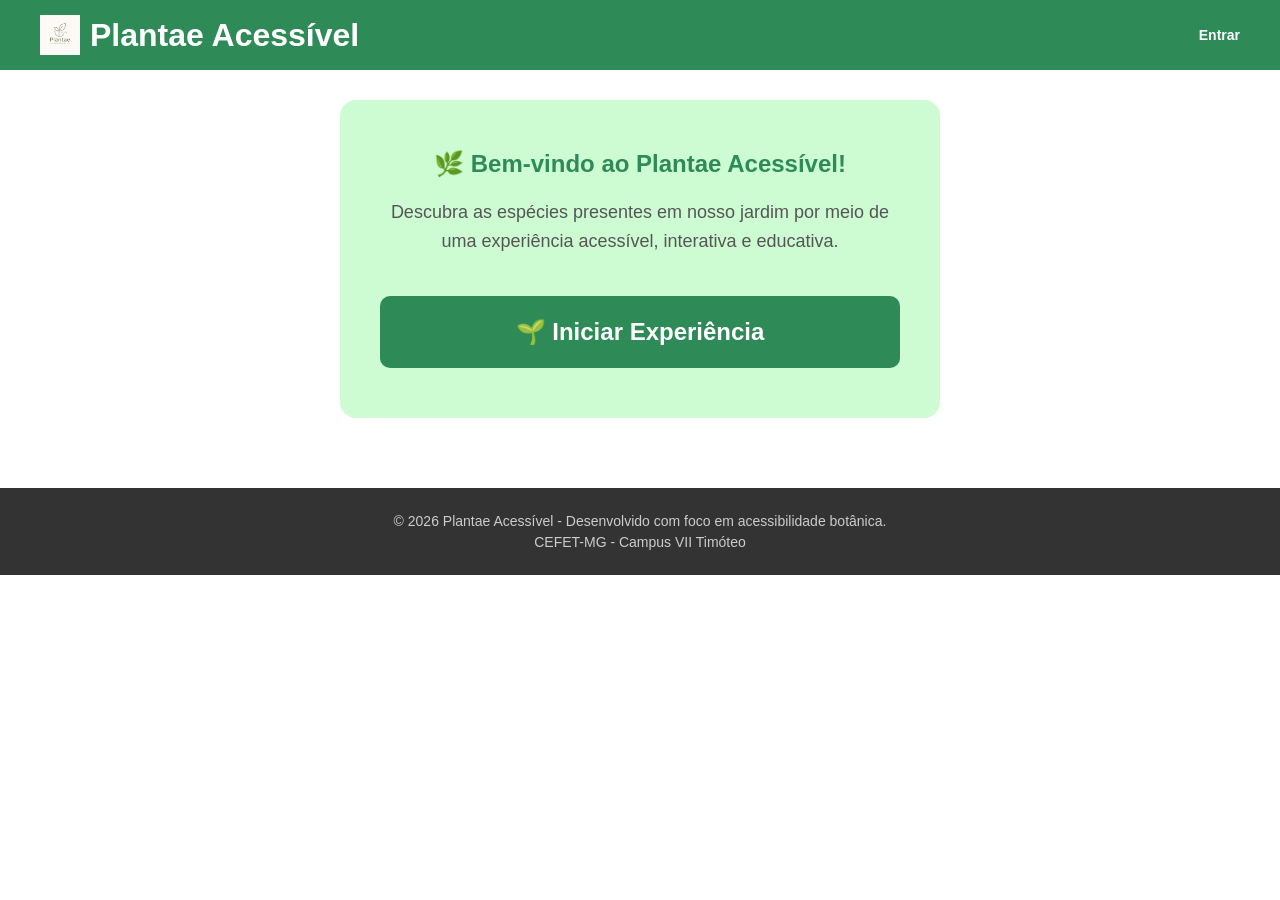
==== index.html @ 214d7967 "Criei a Tela INICIAL e interação com as outras" ====
<!DOCTYPE html>
<html lang="pt-BR">

<head>
    <meta charset="UTF-8">
    <meta name="viewport" content="width=device-width, initial-scale=1.0">
    <title>Plantae Acessível</title>

    <link rel="stylesheet" href="css/style.css">
</head>

<body>

    <header id="cabecalhoNav">
        <div class="header-container">

            <div class="logo-area">
                <img src="imagens/logo.png" alt="Plantae Acessível" class="logo-img">
                <h1>Plantae Acessível</h1>
            </div>

            <nav class="menu-nav">
                <a href="login.html">Entrar</a>
            </nav>

        </div>
    </header>

    <main class="container">

        <div class="card telaInicial">

            <h2>🌿 Bem-vindo ao Plantae Acessível!</h2>

            <p class="textoInicial">
                Descubra as espécies presentes em nosso jardim por meio de uma
                experiência acessível, interativa e educativa.
            </p>

            <button class="btn-iniciar"
                onclick="window.location.href='catalogo.html'">

                🌱 Iniciar Experiência

            </button>

        </div>

    </main>

    <footer id="rodapeGlobal">
        <div class="footer-container">
            <p>&copy; 2026 Plantae Acessível - Desenvolvido com foco em acessibilidade botânica.</p>
            <p>CEFET-MG - Campus VII Timóteo</p>
        </div>
    </footer>

</body>

</html>
---- css/style.css ----
/* ===========================
   RESET
=========================== */

* {
    margin: 0;
    padding: 0;
    box-sizing: border-box;
    font-family: Arial, Helvetica, sans-serif;
}

/* ===========================
   GERAL
=========================== */

body {
    background: #ffffff;
    color: #121212;
}

#cabecalho {
    background: #ffffff;
    color: #0E381C;
    text-align: center;
    padding: 14px;
    font-size: 1.2rem;
    font-weight: bold;
}

/* ===========================
   CONTAINER
=========================== */

.container {
    display: flex;
    justify-content: center;
    padding: 30px 15px;
}

.card {
    width: 90%;
    max-width: 600px;
    background: #CDFCD3;
    border-radius: 16px;
    padding: 25px;
    color: #121212;
}

.card img {
    width: 100%;
    border-radius: 12px;
}

/* ===========================
   TÍTULOS
=========================== */

.nomes {
    text-align: center;
    margin-bottom: 25px;
    color: #1A4326;
}

.nomes h2 {
    font-size: 1.3rem;
    margin-bottom: 8px;
}

.nomes p {
    color: #444;
}

/* ===========================
   INFORMAÇÕES
=========================== */

.informcoes {
    background: #D4A373;
    color: #121212;
    padding: 10px;
    margin-top: 10px;
    border-radius: 10px;
    font-size: 1rem;
}

/* ===========================
   BOTÕES PADRÃO
=========================== */

.audioDescricao,
.verLibras,
.saberMais {
    background: #1A4326;
    color: #F9DC5C;
    padding: 12px;
    margin-top: 10px;
    border-radius: 12px;
    font-weight: bold;
    cursor: pointer;
    transition: .3s;
}

.audioDescricao:hover,
.verLibras:hover,
.saberMais:hover {
    opacity: .9;
}

/* ===========================
   MENU
=========================== */

.menu {
    display: flex;
    flex-direction: column;
    gap: 15px;
    margin-top: 25px;
}

.btn-menu {
    background: #1A4326;
    color: #F9DC5C;
    border: none;
    border-radius: 12px;
    padding: 16px;
    font-size: 1rem;
    font-weight: bold;
    cursor: pointer;
    transition: .3s;
}

.btn-menu:hover {
    background: #275d36;
    transform: translateY(-2px);
}

.btn-menu:active {
    transform: scale(.98);
}

/* ===========================
   PESQUISA
=========================== */

.pesquisa {
    margin-bottom: 30px;
}

.pesquisa h3 {
    color: #1A4326;
    margin-bottom: 12px;
}

.pesquisa form {
    display: flex;
    flex-direction: column;
    gap: 12px;
}

.pesquisa input {
    padding: 12px;
    border: 2px solid #B4E7BD;
    border-radius: 10px;
    font-size: 1rem;
}

.btn-pesquisar {
    background: #1A4326;
    color: #F9DC5C;
    border: none;
    border-radius: 10px;
    padding: 12px;
    font-size: 1rem;
    font-weight: bold;
    cursor: pointer;
    transition: .3s;
}

.btn-pesquisar:hover {
    opacity: .9;
}

/* ===========================
   LISTA DE PLANTAS
=========================== */

.lista-plantas h3 {
    color: #1A4326;
    margin-bottom: 15px;
}

.planta-item {
    background: #ffffff;
    border-radius: 12px;
    padding: 15px;
    margin-bottom: 15px;

    display: flex;
    justify-content: space-between;
    align-items: center;
}

.planta-item span {
    font-weight: bold;
    color: #1A4326;
}

/* ===========================
   AÇÕES
=========================== */

.acoes {
    display: flex;
    gap: 8px;
}

.acoes button {
    border: none;
    border-radius: 8px;
    padding: 8px 14px;
    cursor: pointer;
    font-weight: bold;
    transition: .3s;
}

.acoes button:hover {
    opacity: .9;
}

.btn-ver {
    background: #4CAF50;
    color: white;
}

.btn-editar {
    background: #F9DC5C;
}

.btn-excluir {
    background: #E74C3C;
    color: white;
}

/* ===========================
   NOVA PLANTA
=========================== */

.nova-planta {
    margin-top: 25px;
    text-align: center;
}

.nova-planta p {
    margin-bottom: 12px;
    color: #1A4326;
}

.btn-principal {
    width: 100%;
    background: #1A4326;
    color: #F9DC5C;
    border: none;
    border-radius: 12px;
    padding: 14px;
    font-size: 1rem;
    font-weight: bold;
    cursor: pointer;
    transition: .3s;
}

.btn-principal:hover {
    opacity: .9;
}

/* ===========================
   CATÁLOGO
=========================== */

.catalogo{
    display: flex;
    flex-direction: column;
    gap: 20px;
    margin-top: 25px;
}

.card-planta{
    background: #ffffff;
    border-radius: 12px;
    padding: 15px;
    text-align: center;
}

.card-planta img{
    width: 100%;
    border-radius: 12px;
    margin-bottom: 12px;
}

.card-planta h3{
    color: #1A4326;
    margin-bottom: 5px;
}

.card-planta p{
    color: #555;
    margin-bottom: 15px;
}

/* ===========================
   PÁGINA DA PLANTA
=========================== */

.informcoes h3{
    color:#1A4326;
    margin-bottom:10px;
}

.informcoes p{
    line-height:1.6;
}

.informcoes strong{
    color:#1A4326;
}

.audioDescricao,
.verLibras{
    width:100%;
    border:none;
    font-size:1rem;
}

.audioDescricao{
    margin-top:20px;
}

.menu{
    margin-top:25px;
}

/* ===========================
   CADASTRO
=========================== */

.cadastro{
    margin-top:30px;
}

.cadastro h3{
    color:#1A4326;
    margin-bottom:15px;
}

.cadastro form{
    display:flex;
    flex-direction:column;
    gap:12px;
}

.cadastro label{
    font-weight:bold;
    color:#1A4326;
}

.cadastro input,
.cadastro textarea,
.cadastro select{

    padding:12px;
    border:2px solid #B4E7BD;
    border-radius:10px;
    font-size:1rem;

}

.cadastro textarea{
    resize:vertical;
    min-height:100px;
}

/* ===========================
   HEADER E FOOTER
=========================== */

#cabecalhoNav {
    background-color: #2E8B57; /* Verde folha */
    color: white;
    padding: 15px 20px;
}

.header-container {
    display: flex;
    justify-content: space-between;
    align-items: center;
    max-width: 1200px;
    margin: 0 auto;
}

.logo-area {
    display: flex;
    align-items: center;
    gap: 10px;
}

.logo-img {
    height: 40px;
    width: auto;
}

.menu-nav a {
    color: white;
    text-decoration: none;
    margin-left: 20px;
    font-weight: bold;
}

.btn-login-header {
    background-color: #fff;
    color: #2E8B57 !important;
    padding: 5px 12px;
    border-radius: 4px;
}

#rodapeGlobal {
    background-color: #333;
    color: #ccc;
    text-align: center;
    padding: 20px;
    font-size: 14px;
    margin-top: 40px;
}

.footer-container p {
    margin: 5px 0;
}


/* ==========================
   Tela Inicial
========================== */

.telaInicial {

    text-align: center;
    padding: 50px 40px;

}

.telaInicial h2 {

    color: #2E8B57;
    margin-bottom: 20px;

}

.textoInicial {

    font-size: 18px;
    color: #555;
    margin-bottom: 40px;
    line-height: 1.6;

}

.btn-iniciar {

    width: 100%;
    padding: 22px;

    background-color: #2E8B57;

    color: white;

    border: none;
    border-radius: 10px;

    font-size: 24px;
    font-weight: bold;

    cursor: pointer;

    transition: 0.3s;

}

.btn-iniciar:hover {

    background-color: #246b43;
    transform: scale(1.02);

}

.menu-nav a {

    font-size: 14px;

}


/* ===========================
   RESPONSIVIDADE
=========================== */

@media (max-width: 600px) {

    .card {
        width: 100%;
    }

    .planta-item {
        flex-direction: column;
        align-items: flex-start;
        gap: 12px;
    }

    .acoes {
        width: 100%;
        justify-content: space-between;
    }

    .acoes button {
        flex: 1;
    }

}
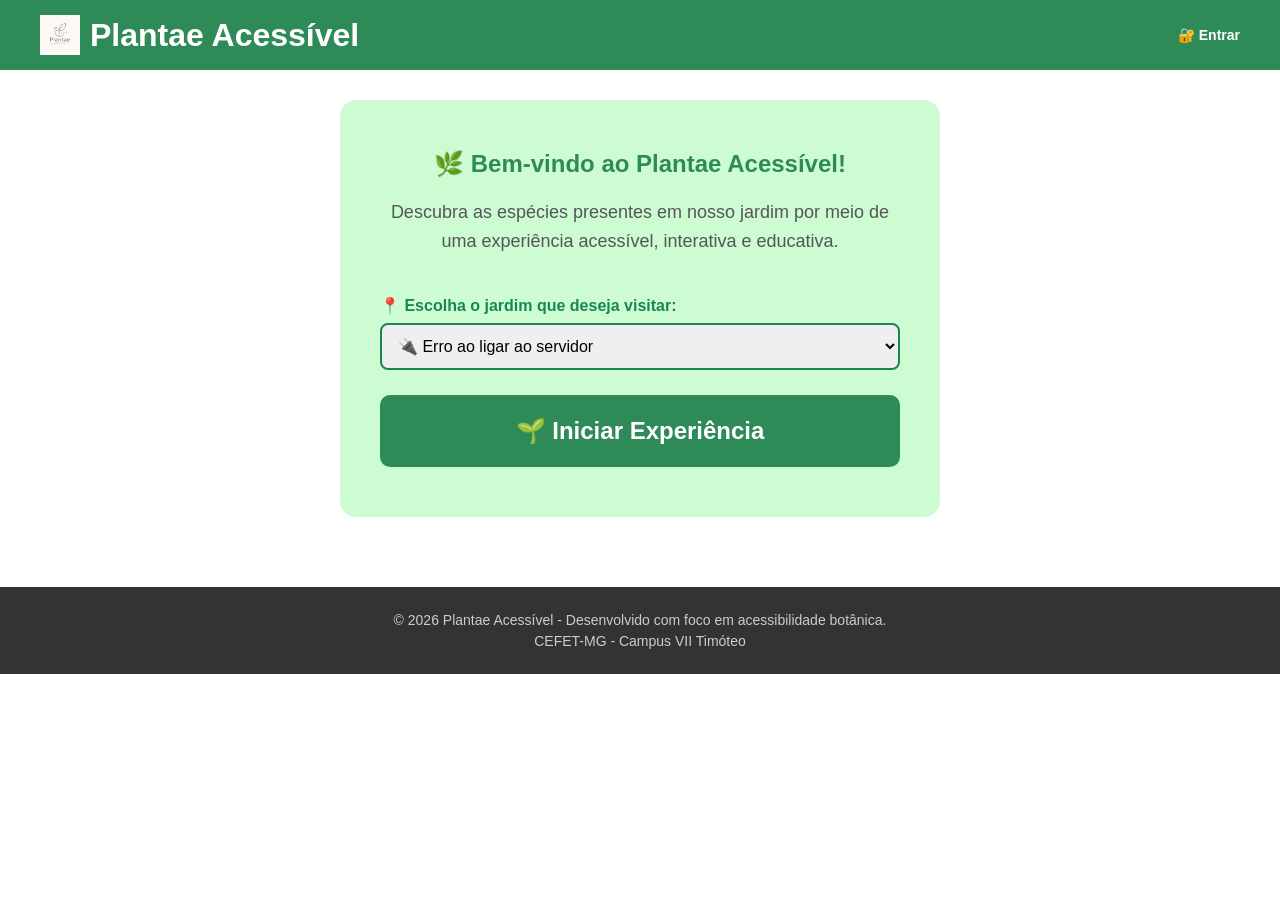
==== commit 99397a9e: "integra backend com frontend e valida api Preparação para publicação do projeto em nuvem" ====
--- a/index.html
+++ b/index.html
@@ -5,7 +5,6 @@
     <meta charset="UTF-8">
     <meta name="viewport" content="width=device-width, initial-scale=1.0">
     <title>Plantae Acessível</title>
-
     <link rel="stylesheet" href="css/style.css">
 </head>
 
@@ -19,7 +18,7 @@
                 <h1>Plantae Acessível</h1>
             </div>
 
-            <nav class="menu-nav">
+            <nav class="menu-nav" id="menuNavegacaoSuperior">
                 <a href="login.html">Entrar</a>
             </nav>
 
@@ -37,11 +36,19 @@
                 experiência acessível, interativa e educativa.
             </p>
 
-            <button class="btn-iniciar"
-                onclick="window.location.href='catalogo.html'">
+            <div style="margin: 25px 0; text-align: left;">
+                <label for="selectJardimPublico"
+                    style="font-weight: bold; color: #198754; display: block; margin-bottom: 8px;">
+                    📍 Escolha o jardim que deseja visitar:
+                </label>
+                <select id="selectJardimPublico"
+                    style="width: 100%; padding: 12px; border-radius: 8px; border: 2px solid #198754; font-size: 16px;">
+                    <option value="">A carregar jardins...</option>
+                </select>
+            </div>
 
+            <button class="btn-iniciar" id="btnIniciarExperiencia">
                 🌱 Iniciar Experiência
-
             </button>
 
         </div>
@@ -55,6 +62,7 @@
         </div>
     </footer>
 
+    <script src="js/index.js"></script>
 </body>
 
 </html>
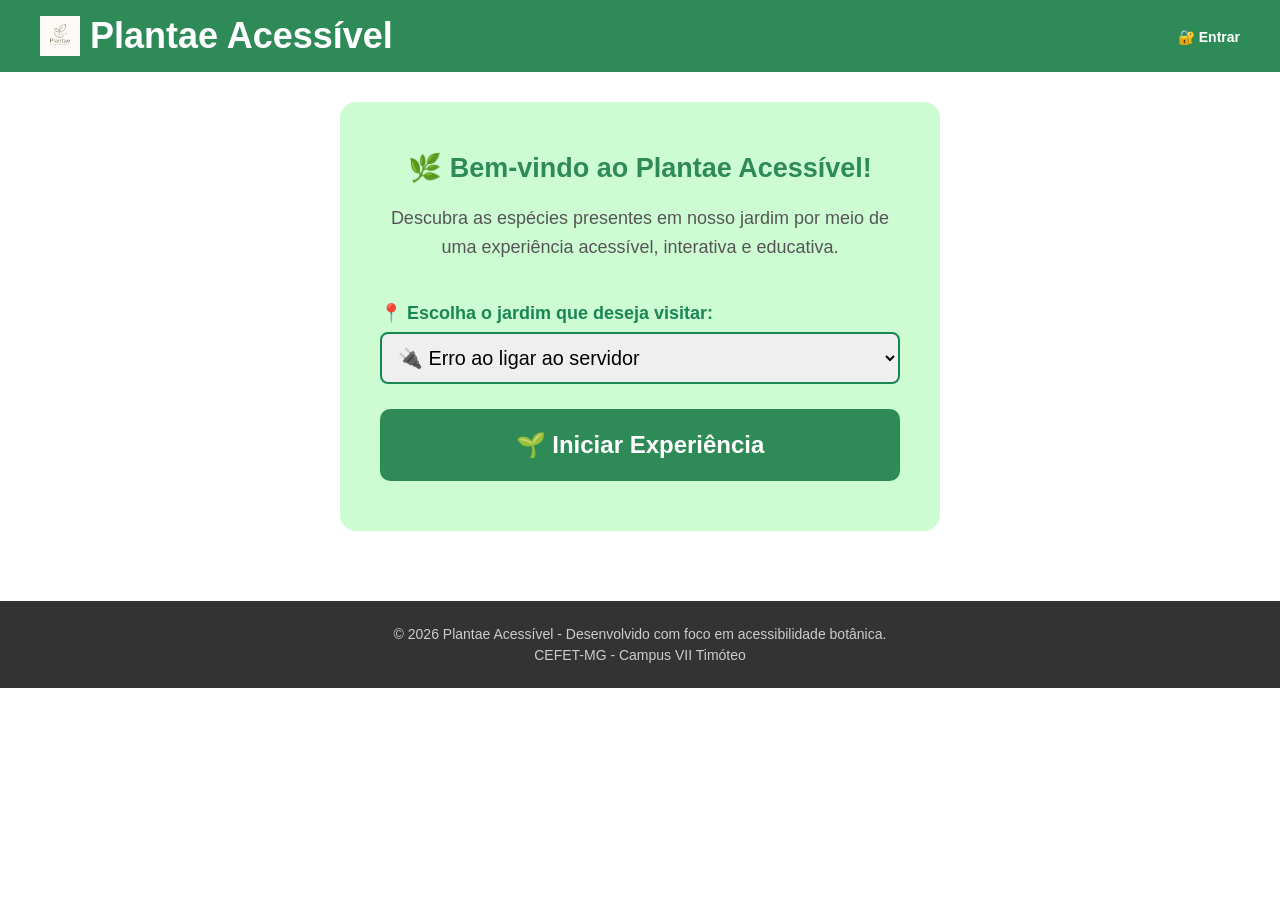
==== commit 56bb8c9d: "feat: acessibilidade no front end Como não usamos framework para o front end, estamos ajustando via " ====
--- a/index.html
+++ b/index.html
@@ -1,61 +1,48 @@
 <!DOCTYPE html>
 <html lang="pt-BR">
-
 <head>
     <meta charset="UTF-8">
     <meta name="viewport" content="width=device-width, initial-scale=1.0">
     <title>Plantae Acessível</title>
     <link rel="stylesheet" href="css/style.css">
 </head>
-
 <body>
-
-    <header id="cabecalhoNav">
+    <header id="cabecalhoNav" role="banner">
         <div class="header-container">
-
             <div class="logo-area">
-                <img src="imagens/logo.png" alt="Plantae Acessível" class="logo-img">
+                <img src="imagens/logo.png" alt="Logotipo verde com folhas do Plantae Acessível" class="logo-img">
                 <h1>Plantae Acessível</h1>
             </div>
-
-            <nav class="menu-nav" id="menuNavegacaoSuperior">
-                <a href="login.html">Entrar</a>
+            <nav class="menu-nav" id="menuNavegacaoSuperior" aria-label="Menu Superior">
+                <a href="login.html" aria-label="Entrar no sistema">Entrar</a>
             </nav>
-
         </div>
     </header>
 
-    <main class="container">
-
+    <main class="container" role="main">
         <div class="card telaInicial">
-
             <h2>🌿 Bem-vindo ao Plantae Acessível!</h2>
-
             <p class="textoInicial">
                 Descubra as espécies presentes em nosso jardim por meio de uma
                 experiência acessível, interativa e educativa.
             </p>
 
             <div style="margin: 25px 0; text-align: left;">
-                <label for="selectJardimPublico"
-                    style="font-weight: bold; color: #198754; display: block; margin-bottom: 8px;">
+                <label for="selectJardimPublico" style="font-weight: bold; color: #198754; display: block; margin-bottom: 8px;">
                     📍 Escolha o jardim que deseja visitar:
                 </label>
-                <select id="selectJardimPublico"
-                    style="width: 100%; padding: 12px; border-radius: 8px; border: 2px solid #198754; font-size: 16px;">
+                <select id="selectJardimPublico" aria-required="true" style="width: 100%; padding: 12px; border-radius: 8px; border: 2px solid #198754; font-size: 1.1rem;">
                     <option value="">A carregar jardins...</option>
                 </select>
             </div>
 
-            <button class="btn-iniciar" id="btnIniciarExperiencia">
+            <button class="btn-iniciar" id="btnIniciarExperiencia" aria-label="Iniciar experiência no jardim selecionado">
                 🌱 Iniciar Experiência
             </button>
-
         </div>
-
     </main>
 
-    <footer id="rodapeGlobal">
+    <footer id="rodapeGlobal" role="contentinfo">
         <div class="footer-container">
             <p>&copy; 2026 Plantae Acessível - Desenvolvido com foco em acessibilidade botânica.</p>
             <p>CEFET-MG - Campus VII Timóteo</p>
@@ -64,5 +51,4 @@
 
     <script src="js/index.js"></script>
 </body>
-
 </html>
--- a/css/style.css
+++ b/css/style.css
@@ -1,7 +1,6 @@
 /* ===========================
    RESET
 =========================== */
-
 * {
     margin: 0;
     padding: 0;
@@ -12,25 +11,57 @@
 /* ===========================
    GERAL
 =========================== */
-
 body {
     background: #ffffff;
     color: #121212;
 }
 
-#cabecalho {
-    background: #ffffff;
-    color: #0E381C;
-    text-align: center;
-    padding: 14px;
-    font-size: 1.2rem;
-    font-weight: bold;
+input,
+select,
+textarea,
+button,
+.btn {
+    min-height: 48px;
+    font-size: 1rem;
+}
+
+:root {
+    font-size: 112.5%; /* Aumenta a base para 18px (16px * 1.125) */
+}
+
+/* Foco de teclado de alto contraste */
+a:focus-visible,
+button:focus-visible,
+input:focus-visible,
+select:focus-visible,
+textarea:focus-visible {
+    outline: 4px solid #1A4326;
+    outline-offset: 4px;
+    border-radius: 4px;
+}
+
+/* ===========================
+   ACESSIBILIDADE: PAINÉIS E CARDS
+=========================== */
+.planta-card:focus-within,
+.planta-item:focus-within {
+    outline: 2px dashed #2E8B57;
+    outline-offset: 4px;
+    background-color: #f4fff6;
+}
+
+.acoes button {
+    font-size: 1rem; /* min-height de 44px removido para assumir 48px global */
+}
+
+input[type="search"] {
+    min-height: 48px;
+    width: 100%;
 }
 
 /* ===========================
    CONTAINER
 =========================== */
-
 .container {
     display: flex;
     justify-content: center;
@@ -54,7 +85,6 @@
 /* ===========================
    TÍTULOS
 =========================== */
-
 .nomes {
     text-align: center;
     margin-bottom: 25px;
@@ -73,7 +103,6 @@
 /* ===========================
    INFORMAÇÕES
 =========================== */
-
 .informcoes {
     background: #D4A373;
     color: #121212;
@@ -86,7 +115,6 @@
 /* ===========================
    BOTÕES PADRÃO
 =========================== */
-
 .audioDescricao,
 .verLibras,
 .saberMais {
@@ -109,7 +137,6 @@
 /* ===========================
    MENU
 =========================== */
-
 .menu {
     display: flex;
     flex-direction: column;
@@ -141,7 +168,6 @@
 /* ===========================
    PESQUISA
 =========================== */
-
 .pesquisa {
     margin-bottom: 30px;
 }
@@ -180,10 +206,13 @@
     opacity: .9;
 }
 
+.btn-pesquisar:active {
+    transform: scale(.98);
+}
+
 /* ===========================
    LISTA DE PLANTAS
 =========================== */
-
 .lista-plantas h3 {
     color: #1A4326;
     margin-bottom: 15px;
@@ -194,7 +223,6 @@
     border-radius: 12px;
     padding: 15px;
     margin-bottom: 15px;
-
     display: flex;
     justify-content: space-between;
     align-items: center;
@@ -208,7 +236,6 @@
 /* ===========================
    AÇÕES
 =========================== */
-
 .acoes {
     display: flex;
     gap: 8px;
@@ -234,6 +261,7 @@
 
 .btn-editar {
     background: #F9DC5C;
+    color: #121212; /* Contraste corrigido */
 }
 
 .btn-excluir {
@@ -244,7 +272,6 @@
 /* ===========================
    NOVA PLANTA
 =========================== */
-
 .nova-planta {
     margin-top: 25px;
     text-align: center;
@@ -272,36 +299,39 @@
     opacity: .9;
 }
 
+.btn-principal:active {
+    transform: scale(.98);
+}
+
 /* ===========================
    CATÁLOGO
 =========================== */
-
-.catalogo{
+.catalogo {
     display: flex;
     flex-direction: column;
     gap: 20px;
     margin-top: 25px;
 }
 
-.card-planta{
+.card-planta {
     background: #ffffff;
     border-radius: 12px;
     padding: 15px;
     text-align: center;
 }
 
-.card-planta img{
+.card-planta img {
     width: 100%;
     border-radius: 12px;
     margin-bottom: 12px;
 }
 
-.card-planta h3{
+.card-planta h3 {
     color: #1A4326;
     margin-bottom: 5px;
 }
 
-.card-planta p{
+.card-planta p {
     color: #555;
     margin-bottom: 15px;
 }
@@ -309,79 +339,70 @@
 /* ===========================
    PÁGINA DA PLANTA
 =========================== */
-
-.informcoes h3{
-    color:#1A4326;
-    margin-bottom:10px;
-}
-
-.informcoes p{
-    line-height:1.6;
-}
-
-.informcoes strong{
-    color:#1A4326;
+.informcoes h3 {
+    color: #1A4326;
+    margin-bottom: 10px;
+}
+
+.informcoes p {
+    line-height: 1.6;
+}
+
+.informcoes strong {
+    color: #1A4326;
 }
 
 .audioDescricao,
-.verLibras{
-    width:100%;
-    border:none;
-    font-size:1rem;
-}
-
-.audioDescricao{
-    margin-top:20px;
-}
-
-.menu{
-    margin-top:25px;
+.verLibras {
+    width: 100%;
+    border: none;
+    font-size: 1rem;
+}
+
+.audioDescricao {
+    margin-top: 20px;
 }
 
 /* ===========================
    CADASTRO
 =========================== */
-
-.cadastro{
-    margin-top:30px;
-}
-
-.cadastro h3{
-    color:#1A4326;
-    margin-bottom:15px;
-}
-
-.cadastro form{
-    display:flex;
-    flex-direction:column;
-    gap:12px;
-}
-
-.cadastro label{
-    font-weight:bold;
-    color:#1A4326;
+.cadastro {
+    margin-top: 30px;
+}
+
+.cadastro h3 {
+    color: #1A4326;
+    margin-bottom: 15px;
+}
+
+.cadastro form {
+    display: flex;
+    flex-direction: column;
+    gap: 12px;
+}
+
+.cadastro label {
+    font-weight: bold;
+    color: #1A4326;
 }
 
 .cadastro input,
 .cadastro textarea,
-.cadastro select{
-
-    padding:12px;
-    border:2px solid #B4E7BD;
-    border-radius:10px;
-    font-size:1rem;
-
-}
-
-.cadastro textarea{
-    resize:vertical;
-    min-height:100px;
+.cadastro select {
+    padding: 12px;
+    border: 2px solid #B4E7BD;
+    border-radius: 10px;
+    font-size: 1rem;
+}
+
+.cadastro textarea {
+    resize: vertical;
+    min-height: 100px;
 }
 
 /* ===========================
    HEADER E FOOTER
 =========================== */
-
 #cabecalhoNav {
     background-color: #2E8B57; /* Verde folha */
     color: white;
@@ -434,92 +455,69 @@
     margin: 5px 0;
 }
 
-
 /* ==========================
    Tela Inicial
 ========================== */
-
 .telaInicial {
-
     text-align: center;
     padding: 50px 40px;
-
 }
 
 .telaInicial h2 {
-
     color: #2E8B57;
     margin-bottom: 20px;
-
 }
 
 .textoInicial {
-
     font-size: 18px;
     color: #555;
     margin-bottom: 40px;
     line-height: 1.6;
-
 }
 
 .btn-iniciar {
-
     width: 100%;
     padding: 22px;
-
     background-color: #2E8B57;
-
     color: white;
-
     border: none;
     border-radius: 10px;
-
     font-size: 24px;
     font-weight: bold;
-
     cursor: pointer;
-
     transition: 0.3s;
-
 }
 
 .btn-iniciar:hover {
-
     background-color: #246b43;
     transform: scale(1.02);
-
+}
+
+.btn-iniciar:active {
+    transform: scale(.98);
 }
 
 .menu-nav a {
-
     font-size: 14px;
-
-}
-
+}
 
 /* ===========================
    RESPONSIVIDADE
 =========================== */
-
 @media (max-width: 600px) {
-
     .card {
         width: 100%;
     }
-
     .planta-item {
         flex-direction: column;
         align-items: flex-start;
         gap: 12px;
     }
-
     .acoes {
         width: 100%;
         justify-content: space-between;
     }
-
     .acoes button {
         flex: 1;
     }
-
 }
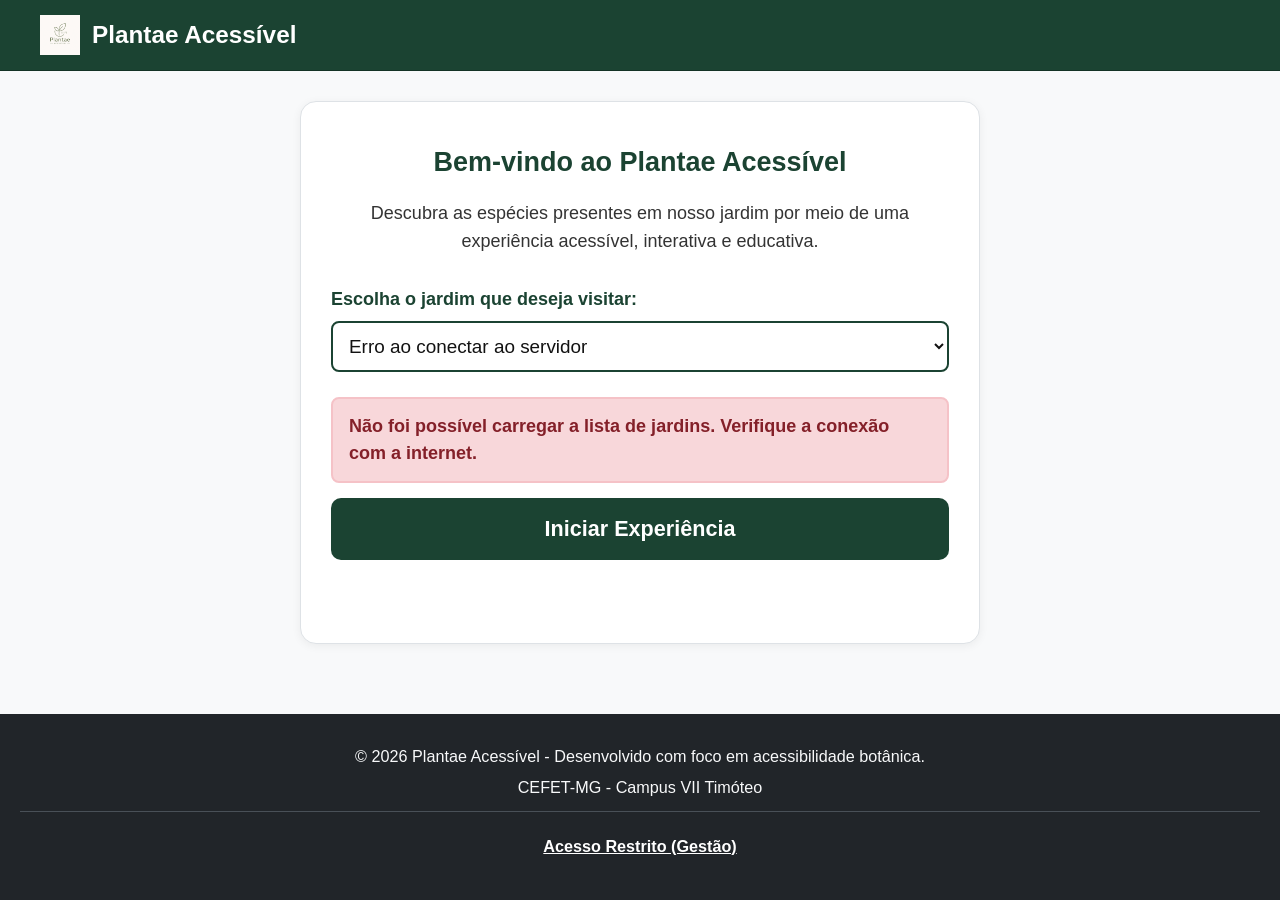
==== commit 3392c56c: "refactor: refatora frontend para acessibilidade WCAG e Ronda 1 - Remoção total de emojis e estilos i" ====
--- a/index.html
+++ b/index.html
@@ -3,52 +3,70 @@
 <head>
     <meta charset="UTF-8">
     <meta name="viewport" content="width=device-width, initial-scale=1.0">
-    <title>Plantae Acessível</title>
+    <title>Plantae Acessível - Início</title>
     <link rel="stylesheet" href="css/style.css">
 </head>
 <body>
-    <header id="cabecalhoNav" role="banner">
+    <a href="#conteudo-principal" class="skip-link">Pular para o conteúdo principal</a>
+
+    <header id="cabecalhoNav">
         <div class="header-container">
             <div class="logo-area">
-                <img src="imagens/logo.png" alt="Logotipo verde com folhas do Plantae Acessível" class="logo-img">
+                <img src="imagens/logo.png" alt="Logotipo do Plantae Acessível" class="logo-img">
                 <h1>Plantae Acessível</h1>
             </div>
-            <nav class="menu-nav" id="menuNavegacaoSuperior" aria-label="Menu Superior">
-                <a href="login.html" aria-label="Entrar no sistema">Entrar</a>
+            <nav class="menu-nav" id="menuNavegacaoSuperior" aria-label="Menu Superior" hidden>
             </nav>
         </div>
     </header>
 
-    <main class="container" role="main">
+    <main id="conteudo-principal" class="container" tabindex="-1">
         <div class="card telaInicial">
-            <h2>🌿 Bem-vindo ao Plantae Acessível!</h2>
+            <h2>Bem-vindo ao Plantae Acessível</h2>
             <p class="textoInicial">
                 Descubra as espécies presentes em nosso jardim por meio de uma
                 experiência acessível, interativa e educativa.
             </p>
 
-            <div style="margin: 25px 0; text-align: left;">
-                <label for="selectJardimPublico" style="font-weight: bold; color: #198754; display: block; margin-bottom: 8px;">
-                    📍 Escolha o jardim que deseja visitar:
+            <div class="campo-selecao-jardim">
+                <label for="selectJardimPublico" class="label-destaque">
+                    Escolha o jardim que deseja visitar:
                 </label>
-                <select id="selectJardimPublico" aria-required="true" style="width: 100%; padding: 12px; border-radius: 8px; border: 2px solid #198754; font-size: 1.1rem;">
-                    <option value="">A carregar jardins...</option>
+                <select id="selectJardimPublico" class="select-jardim" aria-required="true">
+                    <option value="">Carregando jardins...</option>
                 </select>
             </div>
 
-            <button class="btn-iniciar" id="btnIniciarExperiencia" aria-label="Iniciar experiência no jardim selecionado">
-                🌱 Iniciar Experiência
+            <div id="mensagemErroJardim" class="alerta-feedback" role="alert" aria-live="assertive" hidden></div>
+
+            <button type="button" class="btn-iniciar" id="btnIniciarExperiencia">
+                Iniciar Experiência
             </button>
         </div>
     </main>
 
-    <footer id="rodapeGlobal" role="contentinfo">
+    <footer id="rodapeGlobal">
         <div class="footer-container">
             <p>&copy; 2026 Plantae Acessível - Desenvolvido com foco em acessibilidade botânica.</p>
             <p>CEFET-MG - Campus VII Timóteo</p>
+            <p class="footer-admin-link">
+                <a href="login.html">Acesso Restrito (Gestão)</a>
+            </p>
         </div>
     </footer>
 
+    <div vw class="enabled">
+        <div vw-access-button class="active"></div>
+        <div vw-plugin-wrapper>
+            <div class="vw-plugin-top-wrapper"></div>
+        </div>
+    </div>
+    <script src="https://vlibras.gov.br/app/vlibras-plugin.js"></script>
+    <script>
+        if (window.VLibras) {
+            new window.VLibras.Widget('https://vlibras.gov.br/app');
+        }
+    </script>
     <script src="js/index.js"></script>
 </body>
-</html>+</html>
--- a/css/style.css
+++ b/css/style.css
@@ -1,5 +1,5 @@
 /* ===========================
-   RESET
+   RESET E TIPOGRAFIA GLOBAL
 =========================== */
 * {
     margin: 0;
@@ -8,12 +8,20 @@
     font-family: Arial, Helvetica, sans-serif;
 }
 
-/* ===========================
-   GERAL
+:root {
+    font-size: 112.5%; /* Base de 18px (16px * 1.125) */
+}
+
+/* ===========================
+   GERAL E PALETA INSTITUCIONAL
 =========================== */
 body {
-    background: #ffffff;
-    color: #121212;
+    background-color: #F8F9FA;
+    color: #121212;
+    line-height: 1.5;
+    min-height: 100vh;
+    display: flex;
+    flex-direction: column;
 }
 
 input,
@@ -25,8 +33,43 @@
     font-size: 1rem;
 }
 
-:root {
-    font-size: 112.5%; /* Aumenta a base para 18px (16px * 1.125) */
+/* ===========================
+   ACESSIBILIDADE: SKIP LINK E SR-ONLY
+=========================== */
+.skip-link {
+    position: absolute;
+    top: -100px;
+    left: 10px;
+    background-color: #1B4332;
+    color: #FFFFFF;
+    padding: 14px 20px;
+    border: 2px solid #FFFFFF;
+    border-radius: 8px;
+    font-weight: bold;
+    text-decoration: none;
+    z-index: 10000;
+    box-shadow: 0 4px 12px rgba(0, 0, 0, 0.25);
+    transition: top 0.2s ease;
+}
+
+.skip-link:focus,
+.skip-link:focus-visible {
+    top: 10px;
+    outline: 3px solid #FFCA2C;
+    outline-offset: 2px;
+}
+
+.sr-only,
+.visually-hidden:where(:not(:focus-within, :active)) {
+    position: absolute !important;
+    clip-path: inset(50%) !important;
+    overflow: hidden !important;
+    width: 1px !important;
+    height: 1px !important;
+    margin: -1px !important;
+    padding: 0 !important;
+    border: 0 !important;
+    white-space: nowrap !important;
 }
 
 /* Foco de teclado de alto contraste */
@@ -35,23 +78,30 @@
 input:focus-visible,
 select:focus-visible,
 textarea:focus-visible {
-    outline: 4px solid #1A4326;
+    outline: 4px solid #1B4332;
     outline-offset: 4px;
     border-radius: 4px;
 }
 
+#cabecalhoNav a:focus-visible,
+#rodapeGlobal a:focus-visible {
+    outline: 3px solid #FFFFFF;
+    outline-offset: 4px;
+}
+
+main:focus {
+    outline: none;
+}
+
 /* ===========================
    ACESSIBILIDADE: PAINÉIS E CARDS
 =========================== */
+.card-planta:focus-within,
 .planta-card:focus-within,
 .planta-item:focus-within {
-    outline: 2px dashed #2E8B57;
+    outline: 2px solid #1B4332;
     outline-offset: 4px;
-    background-color: #f4fff6;
-}
-
-.acoes button {
-    font-size: 1rem; /* min-height de 44px removido para assumir 48px global */
+    background-color: #F8F9FA;
 }
 
 input[type="search"] {
@@ -60,26 +110,37 @@
 }
 
 /* ===========================
-   CONTAINER
+   CONTAINER E CARD PRINCIPAL
 =========================== */
 .container {
     display: flex;
     justify-content: center;
     padding: 30px 15px;
+    flex: 1;
 }
 
 .card {
-    width: 90%;
-    max-width: 600px;
-    background: #CDFCD3;
+    width: 95%;
+    max-width: 680px;
+    background: #FFFFFF;
+    border: 1px solid #DEE2E6;
     border-radius: 16px;
-    padding: 25px;
-    color: #121212;
+    padding: 28px;
+    color: #121212;
+    box-shadow: 0 2px 10px rgba(0, 0, 0, 0.06);
 }
 
 .card img {
     width: 100%;
     border-radius: 12px;
+}
+
+.imagem-planta-detalhe {
+    width: 100%;
+    max-height: 360px;
+    object-fit: cover;
+    border-radius: 12px;
+    border: 1px solid #DEE2E6;
 }
 
 /* ===========================
@@ -88,54 +149,102 @@
 .nomes {
     text-align: center;
     margin-bottom: 25px;
-    color: #1A4326;
+    color: #1B4332;
+}
+
+.nomes-detalhe {
+    margin-top: 20px;
 }
 
 .nomes h2 {
-    font-size: 1.3rem;
+    font-size: 1.4rem;
     margin-bottom: 8px;
+    color: #1B4332;
 }
 
 .nomes p {
-    color: #444;
-}
-
-/* ===========================
-   INFORMAÇÕES
-=========================== */
-.informcoes {
-    background: #D4A373;
-    color: #121212;
-    padding: 10px;
-    margin-top: 10px;
+    color: #333333;
+}
+
+/* ===========================
+   INFORMAÇÕES (DETALHES DA PLANTA)
+=========================== */
+.informcoes,
+.informacoes {
+    background: #F8F9FA;
+    color: #121212;
+    border: 1px solid #DEE2E6;
+    border-left: 5px solid #1B4332;
+    padding: 16px;
+    margin-top: 16px;
     border-radius: 10px;
     font-size: 1rem;
 }
 
-/* ===========================
-   BOTÕES PADRÃO
+.informcoes h3,
+.informacoes h3 {
+    color: #1B4332;
+    margin-bottom: 12px;
+}
+
+.informcoes p,
+.informacoes p {
+    line-height: 1.6;
+    color: #121212;
+    margin-bottom: 10px;
+}
+
+.informcoes p:last-child,
+.informacoes p:last-child {
+    margin-bottom: 0;
+}
+
+.informcoes strong,
+.informacoes strong {
+    color: #1B4332;
+}
+
+/* ===========================
+   BOTÕES PADRÃO E ACESSIBILIDADE
 =========================== */
 .audioDescricao,
 .verLibras,
 .saberMais {
-    background: #1A4326;
-    color: #F9DC5C;
-    padding: 12px;
-    margin-top: 10px;
-    border-radius: 12px;
+    background-color: #1B4332;
+    color: #FFFFFF;
+    padding: 14px 18px;
+    margin-top: 12px;
+    border-radius: 10px;
     font-weight: bold;
     cursor: pointer;
-    transition: .3s;
+    transition: background-color 0.2s ease, transform 0.1s ease;
+    width: 100%;
+    border: none;
+    font-size: 1rem;
+    min-height: 48px;
+}
+
+.audioDescricao {
+    margin-top: 20px;
+}
+
+.audioDescricao[aria-pressed="true"] {
+    background-color: #B02A37;
+    color: #FFFFFF;
 }
 
 .audioDescricao:hover,
 .verLibras:hover,
 .saberMais:hover {
-    opacity: .9;
-}
-
-/* ===========================
-   MENU
+    background-color: #198754;
+}
+
+.audioDescricao[aria-pressed="true"]:hover {
+    background-color: #842029;
+}
+
+/* ===========================
+   MENU DE GESTÃO
 =========================== */
 .menu {
     display: flex;
@@ -145,132 +254,177 @@
 }
 
 .btn-menu {
-    background: #1A4326;
-    color: #F9DC5C;
+    background-color: #1B4332;
+    color: #FFFFFF;
     border: none;
+    border-radius: 10px;
+    padding: 16px;
+    font-size: 1rem;
+    font-weight: bold;
+    cursor: pointer;
+    transition: background-color 0.2s ease, transform 0.1s ease;
+    min-height: 48px;
+}
+
+.btn-menu:hover {
+    background-color: #198754;
+}
+
+.btn-menu:active {
+    transform: scale(0.99);
+}
+
+/* ===========================
+   PESQUISA
+=========================== */
+.pesquisa {
+    margin-bottom: 30px;
+}
+
+.pesquisa h3 {
+    color: #1B4332;
+    margin-bottom: 12px;
+}
+
+.pesquisa form {
+    display: flex;
+    flex-direction: column;
+    gap: 12px;
+}
+
+.pesquisa input {
+    padding: 12px;
+    border: 2px solid #ADB5BD;
+    border-radius: 8px;
+    font-size: 1rem;
+    background-color: #FFFFFF;
+    color: #121212;
+}
+
+.pesquisa input:focus {
+    border-color: #1B4332;
+}
+
+.btn-pesquisar {
+    background-color: #1B4332;
+    color: #FFFFFF;
+    border: none;
+    border-radius: 8px;
+    padding: 12px 18px;
+    font-size: 1rem;
+    font-weight: bold;
+    cursor: pointer;
+    transition: background-color 0.2s ease;
+    min-height: 48px;
+}
+
+.btn-pesquisar:hover {
+    background-color: #198754;
+}
+
+.btn-pesquisar:active {
+    transform: scale(0.99);
+}
+
+/* ===========================
+   LISTAS ADMINISTRATIVAS E ITENS
+=========================== */
+.lista-plantas h3 {
+    color: #1B4332;
+    margin-bottom: 15px;
+}
+
+.planta-item {
+    background: #FFFFFF;
+    border: 1px solid #DEE2E6;
     border-radius: 12px;
     padding: 16px;
-    font-size: 1rem;
-    font-weight: bold;
-    cursor: pointer;
-    transition: .3s;
-}
-
-.btn-menu:hover {
-    background: #275d36;
-    transform: translateY(-2px);
-}
-
-.btn-menu:active {
-    transform: scale(.98);
-}
-
-/* ===========================
-   PESQUISA
-=========================== */
-.pesquisa {
-    margin-bottom: 30px;
-}
-
-.pesquisa h3 {
-    color: #1A4326;
-    margin-bottom: 12px;
-}
-
-.pesquisa form {
-    display: flex;
-    flex-direction: column;
-    gap: 12px;
-}
-
-.pesquisa input {
-    padding: 12px;
-    border: 2px solid #B4E7BD;
-    border-radius: 10px;
-    font-size: 1rem;
-}
-
-.btn-pesquisar {
-    background: #1A4326;
-    color: #F9DC5C;
-    border: none;
-    border-radius: 10px;
-    padding: 12px;
-    font-size: 1rem;
-    font-weight: bold;
-    cursor: pointer;
-    transition: .3s;
-}
-
-.btn-pesquisar:hover {
-    opacity: .9;
-}
-
-.btn-pesquisar:active {
-    transform: scale(.98);
-}
-
-/* ===========================
-   LISTA DE PLANTAS
-=========================== */
-.lista-plantas h3 {
-    color: #1A4326;
-    margin-bottom: 15px;
-}
-
-.planta-item {
-    background: #ffffff;
-    border-radius: 12px;
-    padding: 15px;
     margin-bottom: 15px;
     display: flex;
     justify-content: space-between;
     align-items: center;
-}
-
-.planta-item span {
-    font-weight: bold;
-    color: #1A4326;
-}
-
-/* ===========================
-   AÇÕES
+    gap: 16px;
+    box-shadow: 0 1px 3px rgba(0, 0, 0, 0.04);
+}
+
+.planta-item span,
+.item-conteudo {
+    flex-grow: 1;
+    color: #121212;
+}
+
+.planta-item strong {
+    color: #1B4332;
+}
+
+.item-localizacao {
+    color: #1B4332;
+    font-weight: bold;
+    display: inline-block;
+    margin-top: 4px;
+}
+
+.item-descricao {
+    color: #333333;
+    margin-top: 6px;
+    margin-bottom: 0;
+    font-weight: normal;
+}
+
+.item-subtexto {
+    color: #333333;
+    display: block;
+    margin-top: 4px;
+    font-weight: normal;
+}
+
+/* ===========================
+   BOTÕES DE AÇÃO (TOUCH TARGETS >= 48PX)
 =========================== */
 .acoes {
     display: flex;
     gap: 8px;
+    flex-shrink: 0;
+    flex-wrap: wrap;
 }
 
 .acoes button {
-    border: none;
     border-radius: 8px;
-    padding: 8px 14px;
+    padding: 10px 16px;
     cursor: pointer;
     font-weight: bold;
-    transition: .3s;
+    font-size: 0.95rem;
+    min-height: 48px;
+    display: inline-flex;
+    align-items: center;
+    justify-content: center;
+    transition: opacity 0.2s ease;
 }
 
 .acoes button:hover {
-    opacity: .9;
+    opacity: 0.92;
 }
 
 .btn-ver {
-    background: #4CAF50;
-    color: white;
+    background-color: #198754;
+    color: #FFFFFF;
+    border: 1px solid #146C43;
 }
 
 .btn-editar {
-    background: #F9DC5C;
-    color: #121212; /* Contraste corrigido */
+    background-color: #FFCA2C;
+    color: #121212;
+    border: 1px solid #CC9A06;
 }
 
 .btn-excluir {
-    background: #E74C3C;
-    color: white;
-}
-
-/* ===========================
-   NOVA PLANTA
+    background-color: #B02A37;
+    color: #FFFFFF;
+    border: 1px solid #842029;
+}
+
+/* ===========================
+   BOTÕES PRINCIPAIS E AUXILIARES
 =========================== */
 .nova-planta {
     margin-top: 25px;
@@ -279,32 +433,45 @@
 
 .nova-planta p {
     margin-bottom: 12px;
-    color: #1A4326;
+    color: #1B4332;
 }
 
 .btn-principal {
     width: 100%;
-    background: #1A4326;
-    color: #F9DC5C;
+    background-color: #1B4332;
+    color: #FFFFFF;
     border: none;
-    border-radius: 12px;
-    padding: 14px;
+    border-radius: 10px;
+    padding: 14px 20px;
     font-size: 1rem;
     font-weight: bold;
     cursor: pointer;
-    transition: .3s;
+    transition: background-color 0.2s ease;
+    min-height: 48px;
 }
 
 .btn-principal:hover {
-    opacity: .9;
+    background-color: #198754;
 }
 
 .btn-principal:active {
-    transform: scale(.98);
-}
-
-/* ===========================
-   CATÁLOGO
+    transform: scale(0.99);
+}
+
+.btn-acao-topo {
+    margin-top: 15px;
+    background-color: #198754;
+    color: #FFFFFF;
+    width: auto;
+    padding: 12px 24px;
+}
+
+.btn-acao-topo:hover {
+    background-color: #1B4332;
+}
+
+/* ===========================
+   CATÁLOGO DE PLANTAS (CARDS UNIFICADOS)
 =========================== */
 .catalogo {
     display: flex;
@@ -313,65 +480,54 @@
     margin-top: 25px;
 }
 
-.card-planta {
-    background: #ffffff;
+.card-planta,
+.planta-card {
+    background: #FFFFFF;
+    border: 1px solid #DEE2E6;
     border-radius: 12px;
-    padding: 15px;
+    padding: 20px;
     text-align: center;
-}
-
-.card-planta img {
-    width: 100%;
-    border-radius: 12px;
-    margin-bottom: 12px;
-}
-
-.card-planta h3 {
-    color: #1A4326;
-    margin-bottom: 5px;
-}
-
-.card-planta p {
-    color: #555;
-    margin-bottom: 15px;
-}
-
-/* ===========================
-   PÁGINA DA PLANTA
-=========================== */
-.informcoes h3 {
-    color: #1A4326;
-    margin-bottom: 10px;
-}
-
-.informcoes p {
-    line-height: 1.6;
-}
-
-.informcoes strong {
-    color: #1A4326;
-}
-
-.audioDescricao,
-.verLibras {
-    width: 100%;
-    border: none;
-    font-size: 1rem;
-}
-
-.audioDescricao {
-    margin-top: 20px;
-}
-
-/* ===========================
-   CADASTRO
+    box-shadow: 0 2px 6px rgba(0, 0, 0, 0.05);
+}
+
+.card-planta img,
+.planta-card img {
+    width: 100%;
+    max-height: 280px;
+    object-fit: cover;
+    border-radius: 10px;
+    margin-bottom: 14px;
+    border: 1px solid #DEE2E6;
+}
+
+.card-planta h3,
+.planta-card h3 {
+    color: #1B4332;
+    margin-bottom: 6px;
+    font-size: 1.25rem;
+}
+
+.card-planta p,
+.planta-card p {
+    color: #333333;
+    margin-bottom: 16px;
+}
+
+/* ===========================
+   FORMULÁRIOS DE CADASTRO
 =========================== */
 .cadastro {
     margin-top: 30px;
+    padding-top: 20px;
+    border-top: 1px solid #DEE2E6;
+}
+
+.cadastro-oculto {
+    display: none;
 }
 
 .cadastro h3 {
-    color: #1A4326;
+    color: #1B4332;
     margin-bottom: 15px;
 }
 
@@ -383,16 +539,24 @@
 
 .cadastro label {
     font-weight: bold;
-    color: #1A4326;
+    color: #121212;
 }
 
 .cadastro input,
 .cadastro textarea,
 .cadastro select {
     padding: 12px;
-    border: 2px solid #B4E7BD;
-    border-radius: 10px;
-    font-size: 1rem;
+    border: 2px solid #ADB5BD;
+    border-radius: 8px;
+    font-size: 1rem;
+    background-color: #FFFFFF;
+    color: #121212;
+}
+
+.cadastro input:focus,
+.cadastro textarea:focus,
+.cadastro select:focus {
+    border-color: #1B4332;
 }
 
 .cadastro textarea {
@@ -400,13 +564,45 @@
     min-height: 100px;
 }
 
-/* ===========================
-   HEADER E FOOTER
+.form-autenticacao {
+    width: 100%;
+    max-width: 420px;
+}
+
+.form-cadastro-usuario {
+    width: 100%;
+    max-width: 500px;
+}
+
+/* ===========================
+   MENSAGENS DE FEEDBACK E ALERTA
+=========================== */
+.alerta-feedback,
+.mensagem-erro {
+    background-color: #F8D7DA;
+    color: #842029;
+    border: 2px solid #F5C2C7;
+    border-radius: 8px;
+    padding: 14px 16px;
+    margin: 15px 0;
+    font-weight: bold;
+    text-align: left;
+}
+
+.mensagem-status {
+    text-align: center;
+    color: #333333;
+    padding: 20px;
+}
+
+/* ===========================
+   HEADER E FOOTER INSTITUCIONAIS
 =========================== */
 #cabecalhoNav {
-    background-color: #2E8B57; /* Verde folha */
-    color: white;
+    background-color: #1B4332;
+    color: #FFFFFF;
     padding: 15px 20px;
+    border-bottom: 1px solid #143325;
 }
 
 .header-container {
@@ -415,12 +611,19 @@
     align-items: center;
     max-width: 1200px;
     margin: 0 auto;
+    flex-wrap: wrap;
+    gap: 12px;
 }
 
 .logo-area {
     display: flex;
     align-items: center;
-    gap: 10px;
+    gap: 12px;
+}
+
+.logo-area h1 {
+    font-size: 1.35rem;
+    color: #FFFFFF;
 }
 
 .logo-img {
@@ -428,77 +631,132 @@
     width: auto;
 }
 
+.menu-nav {
+    display: flex;
+    align-items: center;
+    gap: 12px;
+    flex-wrap: wrap;
+}
+
 .menu-nav a {
-    color: white;
+    color: #FFFFFF;
     text-decoration: none;
-    margin-left: 20px;
-    font-weight: bold;
+    font-weight: bold;
+    font-size: 0.95rem;
+    padding: 10px 14px;
+    border-radius: 6px;
+    min-height: 48px;
+    display: inline-flex;
+    align-items: center;
+    border: 1px solid rgba(255, 255, 255, 0.25);
+}
+
+.menu-nav a:hover {
+    background-color: rgba(255, 255, 255, 0.15);
 }
 
 .btn-login-header {
-    background-color: #fff;
-    color: #2E8B57 !important;
-    padding: 5px 12px;
-    border-radius: 4px;
+    background-color: #FFFFFF;
+    color: #1B4332 !important;
+    padding: 10px 16px;
+    border-radius: 6px;
 }
 
 #rodapeGlobal {
-    background-color: #333;
-    color: #ccc;
+    background-color: #212529;
+    color: #F8F9FA;
     text-align: center;
-    padding: 20px;
-    font-size: 14px;
+    padding: 24px 20px;
+    font-size: 0.9rem;
     margin-top: 40px;
 }
 
 .footer-container p {
-    margin: 5px 0;
+    margin: 6px 0;
+}
+
+.footer-admin-link {
+    margin-top: 12px !important;
+    padding-top: 10px;
+    border-top: 1px solid #495057;
+}
+
+.footer-admin-link a {
+    color: #FFFFFF;
+    text-decoration: underline;
+    font-weight: bold;
+    padding: 10px 14px;
+    display: inline-flex;
+    align-items: center;
+    min-height: 48px;
+}
+
+.footer-admin-link a:hover {
+    color: #DEE2E6;
 }
 
 /* ==========================
-   Tela Inicial
+   TELA INICIAL (INDEX)
 ========================== */
 .telaInicial {
     text-align: center;
-    padding: 50px 40px;
+    padding: 40px 30px;
 }
 
 .telaInicial h2 {
-    color: #2E8B57;
-    margin-bottom: 20px;
+    color: #1B4332;
+    margin-bottom: 16px;
 }
 
 .textoInicial {
-    font-size: 18px;
-    color: #555;
-    margin-bottom: 40px;
+    font-size: 1rem;
+    color: #333333;
+    margin-bottom: 30px;
     line-height: 1.6;
 }
 
+.campo-selecao-jardim {
+    margin: 25px 0;
+    text-align: left;
+}
+
+.label-destaque {
+    font-weight: bold;
+    color: #1B4332;
+    display: block;
+    margin-bottom: 8px;
+}
+
+.select-jardim {
+    width: 100%;
+    padding: 12px;
+    border-radius: 8px;
+    border: 2px solid #1B4332;
+    font-size: 1.05rem;
+    background-color: #FFFFFF;
+    color: #121212;
+}
+
 .btn-iniciar {
     width: 100%;
-    padding: 22px;
-    background-color: #2E8B57;
-    color: white;
+    padding: 18px 22px;
+    background-color: #1B4332;
+    color: #FFFFFF;
     border: none;
     border-radius: 10px;
-    font-size: 24px;
+    font-size: 1.2rem;
     font-weight: bold;
     cursor: pointer;
-    transition: 0.3s;
+    transition: background-color 0.2s ease;
+    min-height: 54px;
 }
 
 .btn-iniciar:hover {
-    background-color: #246b43;
-    transform: scale(1.02);
+    background-color: #198754;
 }
 
 .btn-iniciar:active {
-    transform: scale(.98);
-}
-
-.menu-nav a {
-    font-size: 14px;
+    transform: scale(0.99);
 }
 
 /* ===========================
@@ -507,6 +765,10 @@
 @media (max-width: 600px) {
     .card {
         width: 100%;
+        padding: 20px;
+    }
+    .telaInicial {
+        padding: 28px 20px;
     }
     .planta-item {
         flex-direction: column;
@@ -520,4 +782,4 @@
     .acoes button {
         flex: 1;
     }
-}+}
